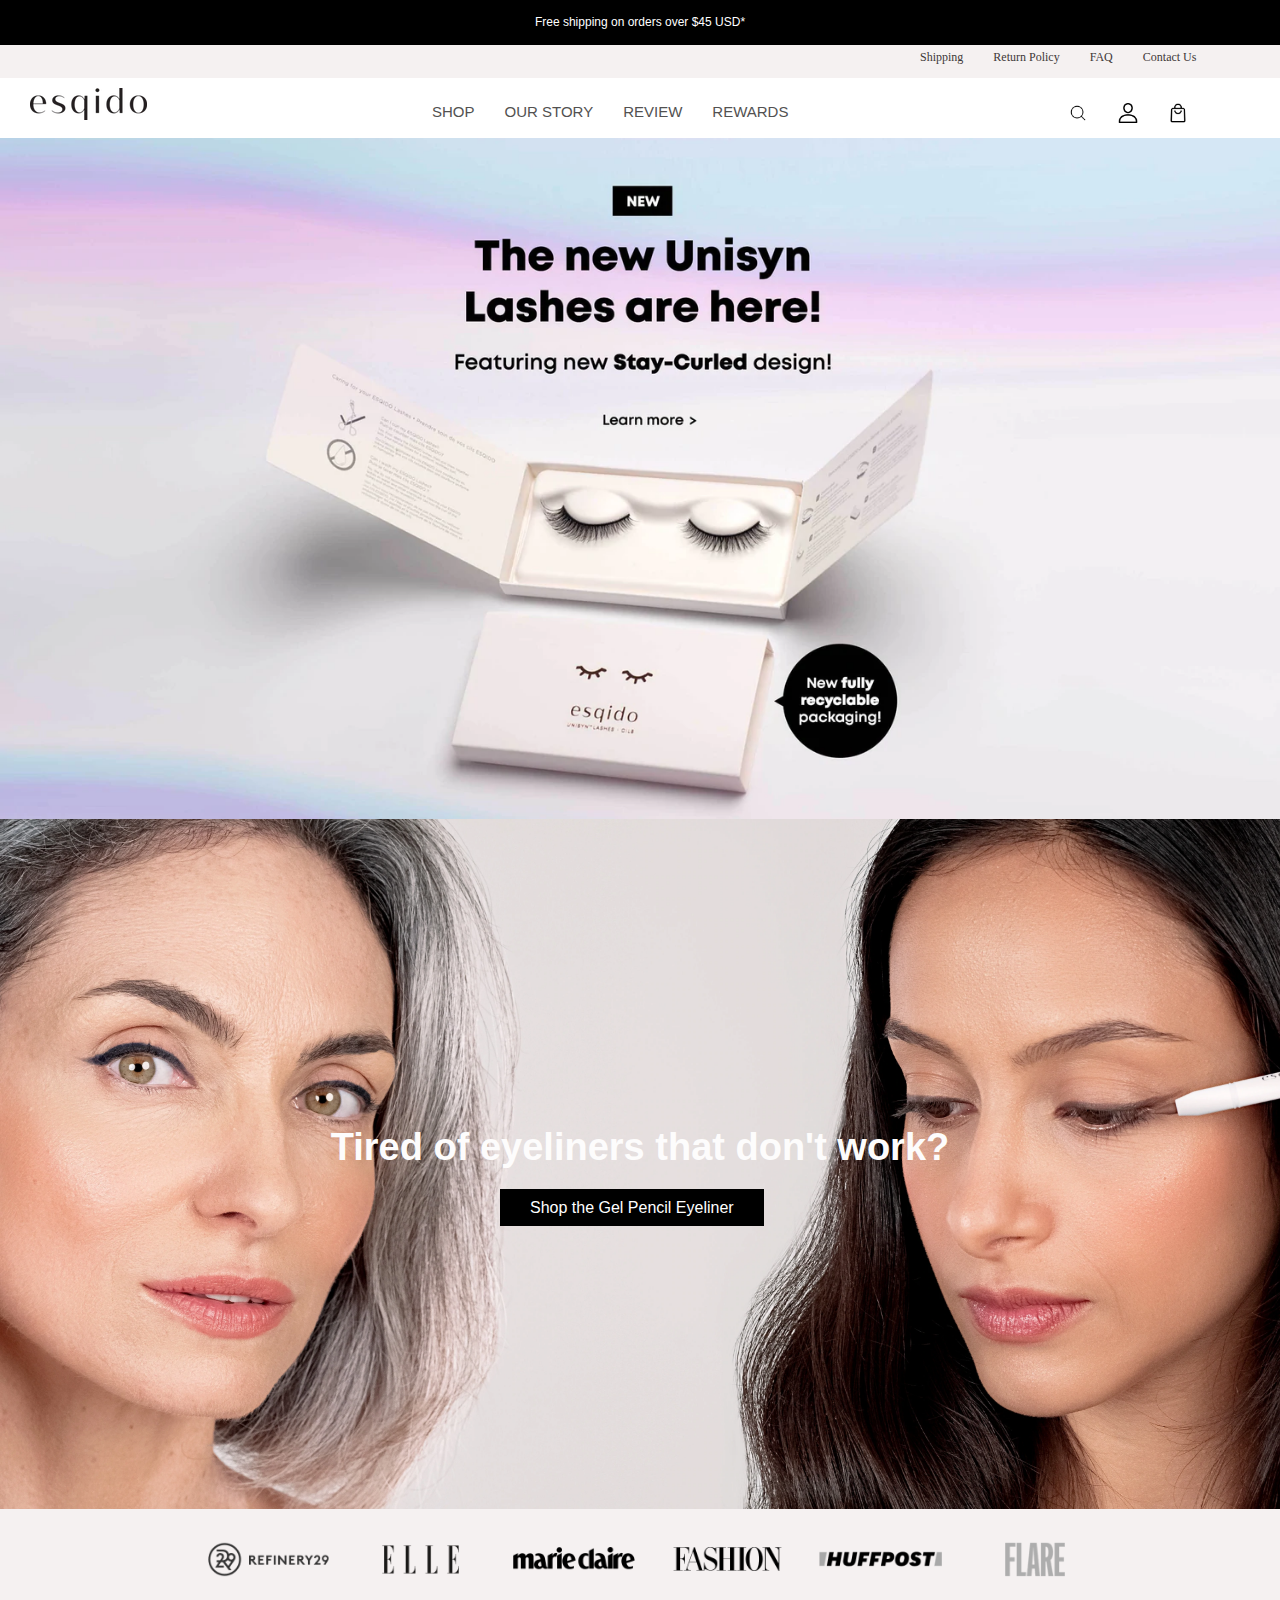
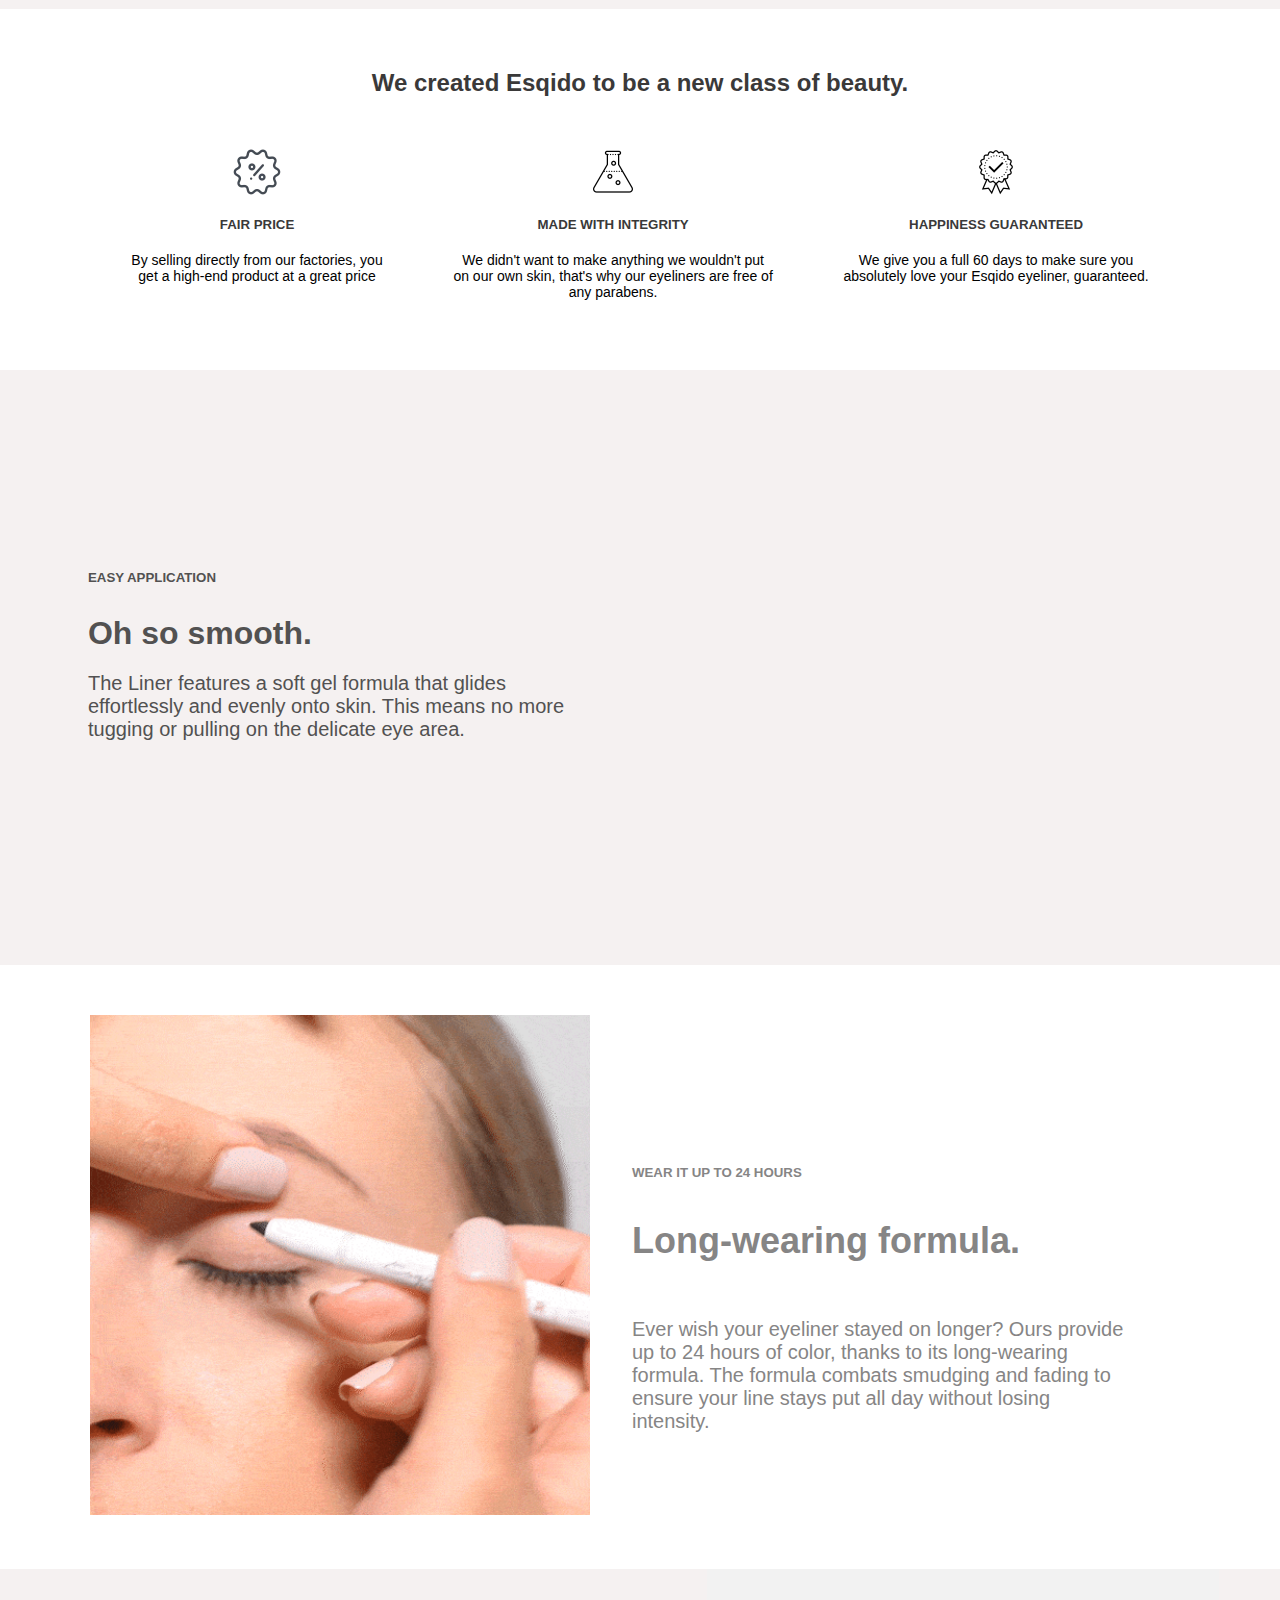
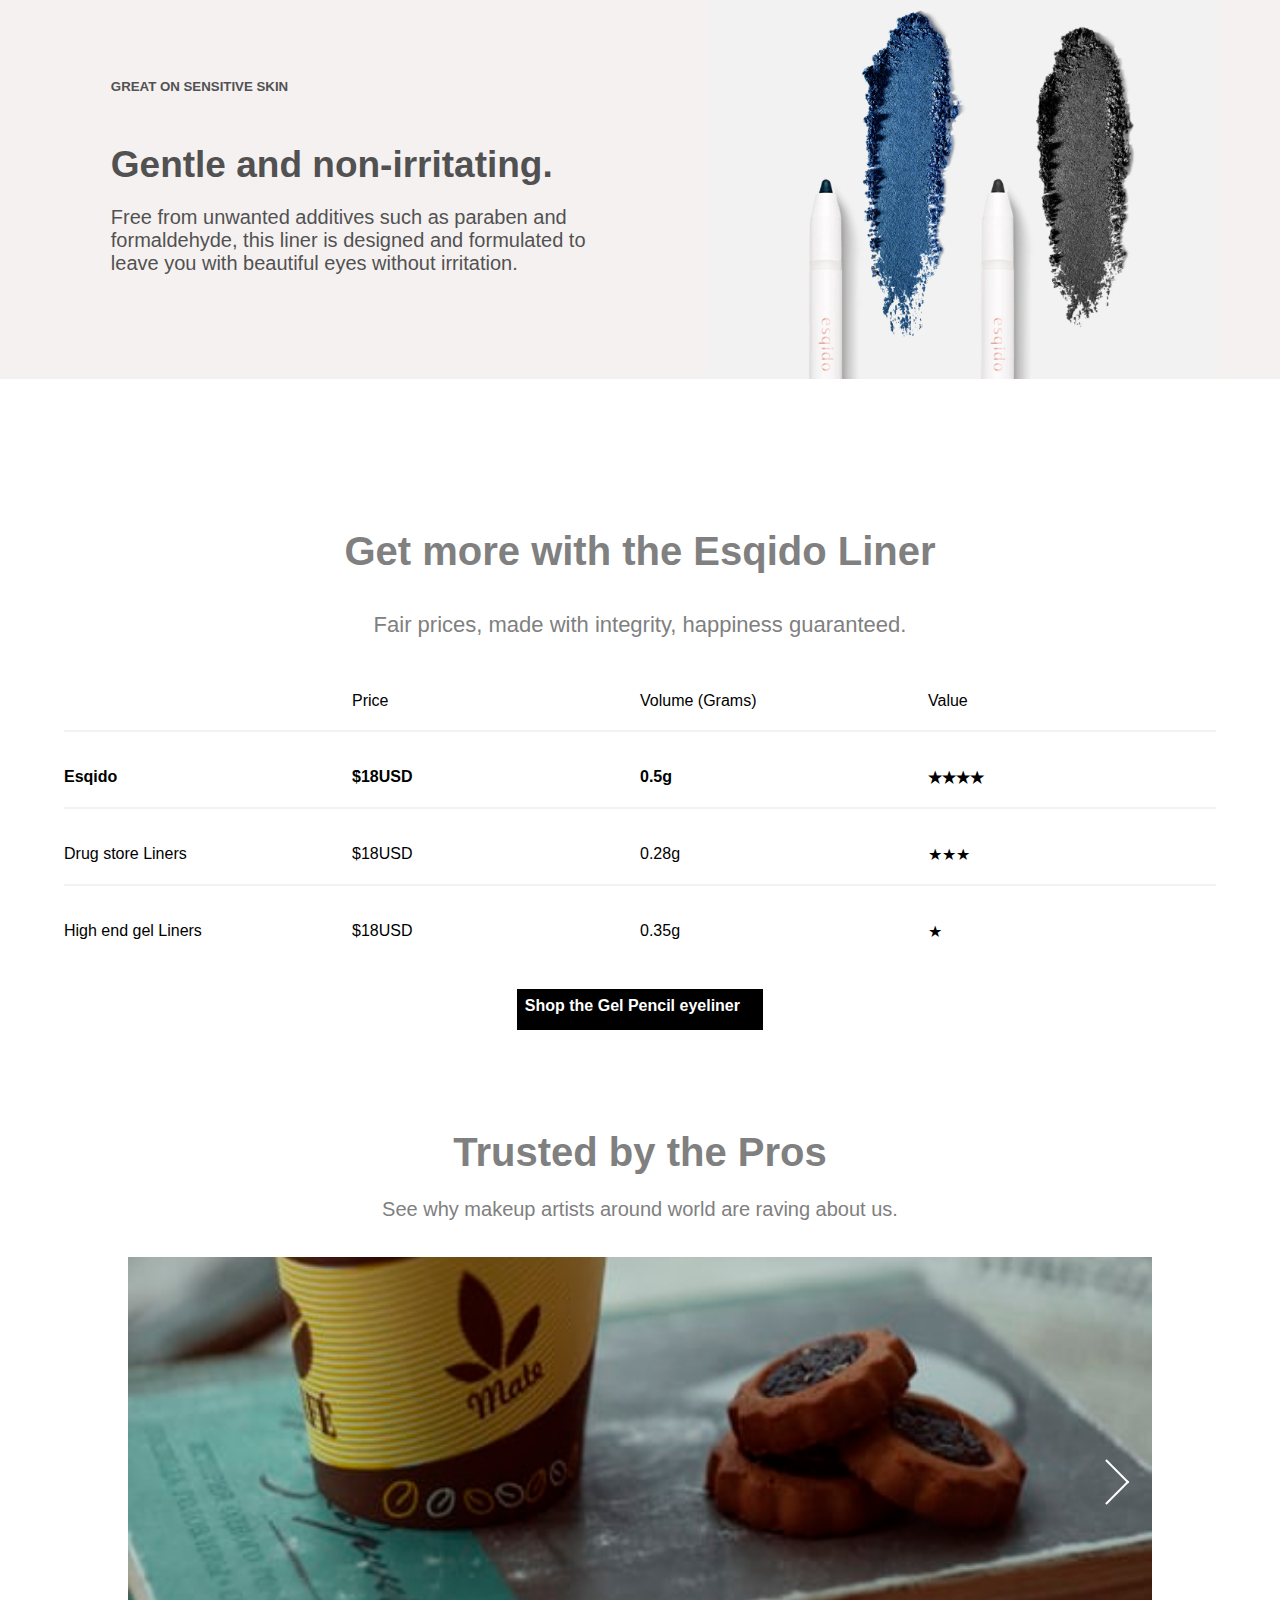
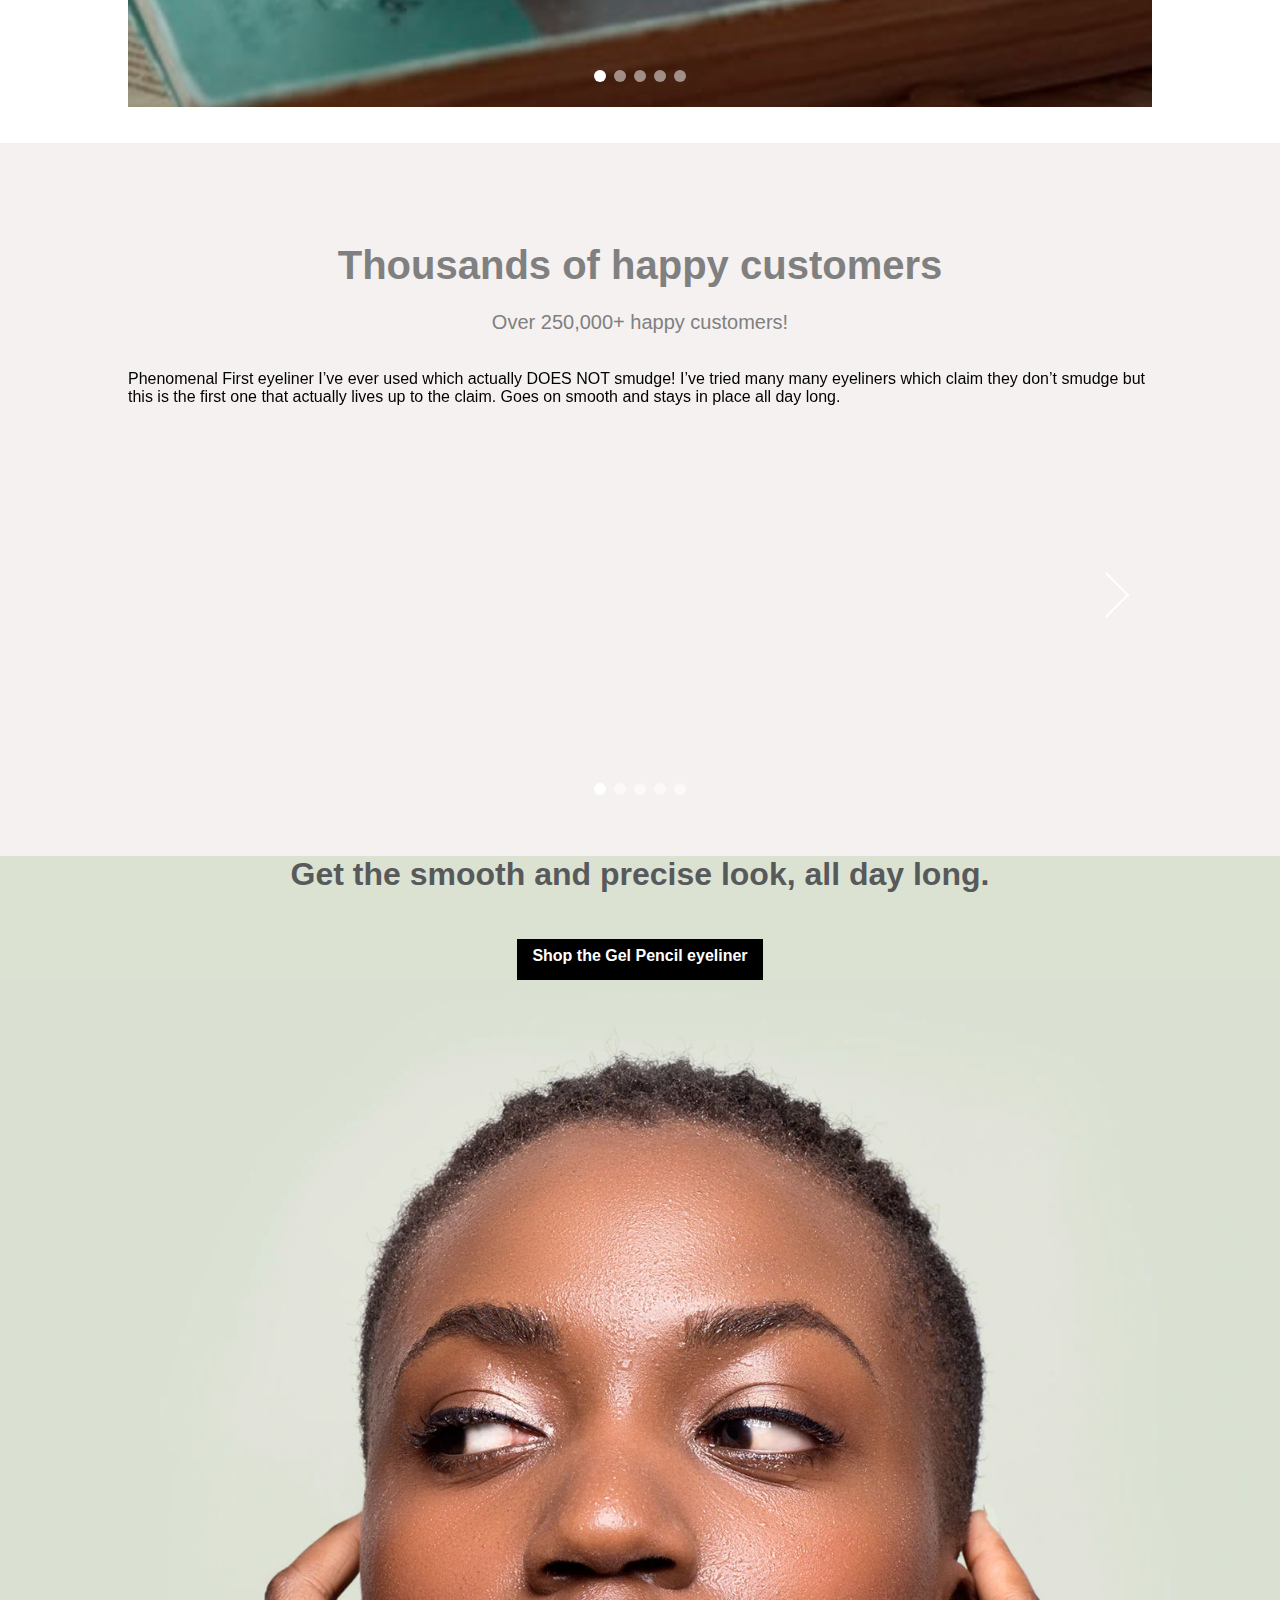
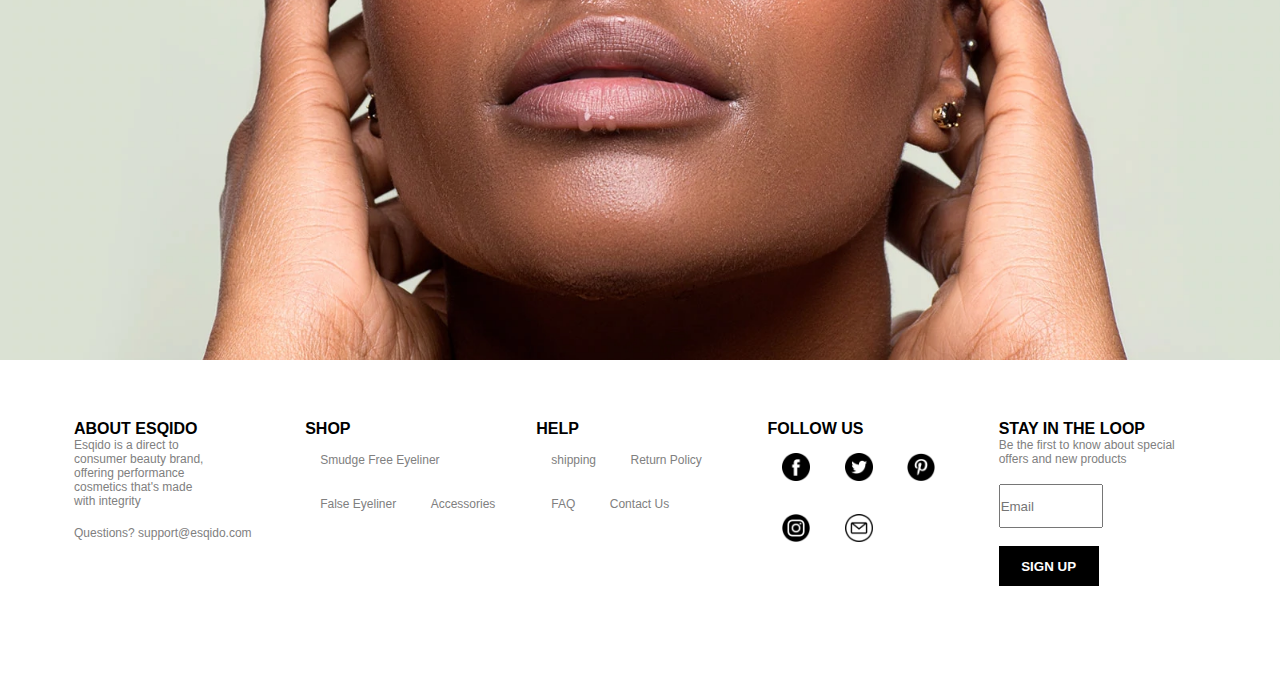
==== index.html @ 33431959 "Just created some file for my project" ====
<!DOCTYPE html>
<html lang="en">
<head>
    <meta charset="UTF-8">
    <meta http-equiv="X-UA-Compatible" content="IE=edge">
    <meta name="viewport" content="width=device-width, initial-scale=1.0">
    <title>Esqido.com</title>
    <link rel="stylesheet" href="css/skippr.css" />
    <link rel="stylesheet" href="css/main.css">
</head>

<body>
    
    <div class="container">
        <div class="header1">
            <h5>Free shipping on orders over $45 USD*</h5>
        </div>
        <div class="header2">
            <div class="sub2">
                <h5>Shipping</h5>
            </div>
            <div class="sub2">
                <h5>Return Policy</h5>
            </div>
            <div class="sub2">
                <h5>FAQ</h5>
            </div>
            <div class="sub2">
                <h5>Contact Us</h5>
            </div>
        </div>
    </div>

    <div class="header">
        <div class="logo">
            <img src="img/esq-logo.webp" alt="">
        </div>
        <div class="links">
            <ul>
                <li>
                    <a href="#">SHOP</a>
                    <ul>
                        <li><a href="#">Smudge</a></li>
                        <li><a href="false.html">False Eyelashes</a></li>
                        <li><a href="#">Accesories</a></li>
                    </ul>
                </li>
            </ul>
            <div class="middle">
                <a href="/pages/OUR-STORY">OUR STORY</a>
            </div>
            <div class="middle">
                <a href="/pages/REVIEW">REVIEW</a>
            </div>
            <div class="middle">
                <a href="/pages/REWARD">REWARDS</a>
            </div>
        </div>

        <div class="icon">
            <div class="">
                <a href="#"><img src="img/search.png" alt=""></a>
            </div>
            <div class="">
                <a href="#"><img src="img/user.png" alt=""></a>
            </div>
            <div class="">
                <a href="#"><img src="img/bag.png" alt=""></a>
            </div>
        </div>
    </div>

    
    <div class="section1"></div>

    <div class="section2">

        <h2>Tired of eyeliners that don't work?</h2>
        <p><span>Shop the Gel Pencil Eyeliner</span></p>

    </div>
    
    <div class="section3">
        <div class="sub-3">
            <div class="sub3-logo">
                <img src="img/refinery.png" alt="">
            </div>
            <div class="sub3-logo">
                <img src="img/ellelogo.png" alt="">
            </div>
            <div class="sub3-logo">
                <img src="img/marieclairelogo.png" alt="">
            </div>
            <div class="sub3-logo">
                <img src="img/fashionmaglogo.png" alt="">
            </div>
            <div class="sub3-logo">
                <img src="img/huffpostlogo.png" alt="">
            </div>
            <div class="sub3-logo">
                <img src="img/flarelogo.png" alt="">
            </div>
        </div>
    </div>


    <div class="section4">
        <h2>We created Esqido to be a new class of beauty.</h2>
    </div>

    <div class="section5">
        <div class="sub-5">
            <img src="img/fairprices.webp" alt="">
            <h5>FAIR PRICE</h5>
            <p>By selling directly from our factories, you <br>get a high-end product at a great price</p>
        </div>
        <div class="sub-5">
            <img src="img/madewithintegrity.webp" alt="">
            <h5>MADE WITH INTEGRITY</h5>
            <p>We didn't want to make anything we wouldn't put <br> on our own skin, that's why our eyeliners are free
                of <br> any parabens.</p>
        </div>
        <div class="sub-5">
            <img src="img/happinessguarantee.webp" alt="">
            <h5>HAPPINESS GUARANTEED</h5>
            <p>We give you a full 60 days to make sure you <br> absolutely love your Esqido eyeliner, guaranteed.</p>
        </div>
    </div>

    <div class="section6">
        <div class="cr1">
            <div class="sub-6">
                <h5>EASY APPLICATION</h5>
            </div>
            <div class="sub-6">
                <h2>Oh so smooth.</h2>
            </div>
            <div class="sub-6">
                <p>The Liner features a soft gel formula that glides <br> effortlessly and evenly onto skin. This means
                    no more <br> tugging or pulling on the delicate eye area.</p>
            </div>
        </div>

        <div class="sub-6-1">
            <div class="cr2">

            </div>
        </div>
    </div>
    
    <div class="section7">
        <div class="sub-7"></div>
        
        <div class="sub7-1">
            <div class="">
                <h5>WEAR IT UP TO 24 HOURS</h5>
            </div>
            <div class="">
                <h3>Long-wearing formula.</h3>
            </div><br><br>
            <div class="">
                <p>Ever wish your eyeliner stayed on longer? Ours provide <br> up to 24 hours of color, thanks to its
                    long-wearing <br> formula. The formula combats smudging and fading to <br> ensure your line stays
                    put all day without losing <br> intensity.</p>
            </div>
        </div>

    </div><br><br><br>


    <div class="section88">
        <div class="sub88">
            <div class="sub88-1">
                <h5>GREAT ON SENSITIVE SKIN</h5>
            </div>
            <div class="">
                <h3>Gentle and non-irritating.</h3>
            </div>
            <div class="">
                <p>Free from unwanted additives such as paraben and <br> formaldehyde, this liner is designed and
                    formulated to <br> leave you with beautiful eyes without irritation.</p>
            </div>
        </div>
        <div class="sub88-2"></div>
    </div>
   
    <div class="section8">
        <div class="sub1">
            <h1>Get more with the Esqido Liner</h1>  
        </div>
        <div class="sub2">
            <p>Fair prices, made with integrity, happiness guaranteed.</p>
        </div><br><br><br>

        <div class="sub3">
            <p></p>
            <p>Price</p>
            <p>Volume (Grams)</p>
            <p>Value</p>
        </div><br><br>

        <div class="sub4">
            <b><p>Esqido</p></b>
            <b><p>$18USD</p></b>
            <b><p>0.5g</p></b>
            <b><p>&#9733;&#9733;&#9733;&#9733;</p></b>
        </div><br><br>

        <div class="sub5">
            <p>Drug store Liners</p>
            <p>$18USD</p>
            <p>0.28g</p>
            <p>&#9733;&#9733;&#9733;</p>
        </div><br><br>

        <div class="sub6">
            <p>High end gel Liners</p>
            <p>$18USD</p>
            <p>0.35g</p>
            <p>&#9733;</p>
        </div><br><br>
        
    </div>

    <div class="section9">
        <p><b>Shop the Gel Pencil eyeliner</b></p>
    </div>

    <div class="section10">
        <h1>Trusted by the Pros</h1><br>
        <p>See why makeup artists around world are raving about us.</p>
    </div><br><br>

    <div class="sliderContainer">
      <div id="theTarget">
        <div style="background-image: url(img/img1.jpg);"></div>
        <div style="background-image: url(img/img2.jpg);"></div>
        <div style="background-image: url(img/img3.jpg);"></div>
        <div style="background-image: url(img/img4.jpg);"></div>
        <div style="background-image: url(img/img5.jpg);"></div>
      </div>
    </div><br><br>

    <div class="section11">
        <div class="text">
            <h1>Thousands of happy customers</h1><br>
            <p>Over 250,000+ happy customers!</p>
        </div><br><br>

        <div class="sliderContainer2">
            <div id="theTarget2">
              <div style= <p>Phenomenal
                First eyeliner I’ve ever used which actually DOES NOT smudge!
                 I’ve tried many many eyeliners which claim they don’t smudge 
                 but this is the first one that actually lives up to the claim. 
                 Goes on smooth and stays in place all day long.</p></div>
              
              <div style="background-image: url(img/img2.jpg);"></div>
              <div style="background-image: url(img/img3.jpg);"></div>
              <div style="background-image: url(img/img4.jpg);"></div>
              <div style="background-image: url(img/img5.jpg);"></div>
            </div>
          </div><br><br>

    </div>

    <div class="section12">
        <div class="text">
            <h1>Get the smooth and precise look, all day long.</h1><br><br>
            <p><b>Shop the Gel Pencil eyeliner</b></p>
        </div>

        <div class="img"></div>
    </div><br><br><br>


    <div class="footer-section">
       
        <div class="col1">
            <h4>ABOUT ESQIDO</h4>
            <p>Esqido is a direct to <br> consumer beauty brand,<br> 
            offering performance <br> cosmetics that's made <br> with integrity <br></p><br>
            <p>Questions? support@esqido.com</p>
        </div>
        
        <div class="col1">
            <h4>SHOP</h4>
            <a href="#"><p>Smudge Free Eyeliner</p></a>
            <a href="#"><p>False Eyeliner</p></a>
            <a href="#"><p>Accessories</p></a>  
        </div>

        <div class="col1">
            <h4>HELP</h4>
            <a href="#"><p>shipping</p></a>
            <a href="#"><p>Return Policy</p></a>
            <a href="#"><p>FAQ</p></a>   
            <a href="#"><p>Contact Us</p></a>  
        </div>

        <div class="col1">
            <h4>FOLLOW US</h4>
            <a href="#"><img src="img/facebook (1).png" alt=""></a>
            <a href="#"><img src="img/twitter (1).png" alt=""></a>
            <a href="#"><img src="img/pinterest.png" alt=""></a>
            <a href="#"><img src="img/instagram (1).png" alt=""></a>
            <a href="#"><img src="img/email.png" alt=""></a>
        </div>

        <div class="col1">
            <h4>STAY IN THE LOOP</h4>
            <p>Be the first to know about special <br> offers and new products</p><br>
            <input type="text" placeholder="Email"><br><br>
            <button><h4>SIGN UP</h4></button>  
        </div>  
    </div>


 
    <script src="js/jquery.min.js"></script>
    <script src="js/skippr.min.js"></script>
    <script src="js/main.js"></script>
</body>
</html>
---- css/skippr.css ----
.skippr{width:100%;height:100%;position:relative;overflow:hidden}.skippr>div{position:absolute;width:100%;height:100%;background-size:cover;background-position:50% 62.5%}.skippr>img{position:absolute;top:50%;left:50%;-webkit-transform:translate(-50%, -50%);-moz-transform:translate(-50%, -50%);-ms-transform:translate(-50%, -50%);transform:translate(-50%, -50%);width:100%;min-height:100%}.skippr-nav-container{position:absolute;left:50%;-webkit-transform:translate(-50%, 0);transform:translate(-50%, 0);-moz-transform:translate(-50%, 0);-ms-transform:translate(-50%, 0);bottom:25px;overflow:auto;z-index:999}.skippr-nav-element{cursor:pointer;float:left;background-color:rgba(255,255,255,0.5);-webkit-transition:all .25s linear;transition:all .25s linear}.skippr-nav-element-bubble{width:12px;height:12px;border-radius:50%;margin:0 4px}.skippr-nav-element-block{width:60px;height:10px}.skippr-nav-element:hover,.skippr-nav-element-active{background-color:#fff}.skippr-arrow{position:absolute;z-index:999;top:50%;-webkit-transform:translate(0%, -50%);-moz-transform:translate(0%, -50%);-ms-transform:translate(0%, -50%);transform:translate(0%, -50%);width:30px;height:30px;transform-origin:center center;-webkit-transform-origin:top left;cursor:pointer}.skippr-previous{left:2.5%;-webkit-transform:rotate(-45deg);transform:rotate(-45deg);border-top:2px solid white;border-left:2px solid white}.skippr-next{right:3.5%;-webkit-transform:rotate(-45deg);transform:rotate(-45deg);border-bottom:2px solid white;border-right:2px solid white}
/*# sourceMappingURL=skippr.css.map */
---- css/main.css ----
*{padding: 0; margin: 0; font-family: sans-serif;}

/* Header section start  */

.container {
    width: 100%;
    display: block;
}

.header1 {
    background-color: black;
    height: 45px;
    margin: auto;
    color: #3e3837;
}

.header1 h5 {
    color: white;
    text-align: center;
    padding-top: 15px;
    font-weight: lighter;
    font-size: 12px;
}

.header2 {
    margin: auto;
    background-color: #f5f1f1;
    height: 33px;
    display: flex;
    gap: 30px;
    padding-left: 920px;
    box-sizing: inherit;
    letter-spacing: 0em;
}

.header2 .sub2 h5:hover {
    color: rgb(182, 150, 150);
}

.header2 .sub2 h5 {
    font-size: 12px;
    font-weight: 400;
    font-family: type_body_custom;
    font-style: normal;
    text-decoration: none;
    color: #3e3837;
    padding-top: 5px;
}

.header {
    width: 100%;
    display: flex;
    height: 60px;
    background-color: #fff;
    transform: none;
    position: sticky;
    top: 0px;
   

}
.header .line2 {
    display: flex;
    margin-left: 295px;
    gap: 37px;
    padding-top: 20px;   
}
.header .logo {
    margin-top: 10px;
    margin-left: 30px;
}
.header .links{
    display: flex;
    padding-left: 270px;
    padding-top: 10px;
}
.header .icon{
    display: flex;
    width: 30%;
    padding-left: 250px;
    padding-top: 10px;
    box-sizing: border-box;  
}
.header .icon img{
    width: 20px;
   
    
}
.header .icon img:hover{
    color: rgb(255, 194, 194);
}
.header{background-color: white;}
a {
  text-decoration: none;
  color: rgb(82, 81, 81);
  font-size: 15px;
  padding: 15px;
  display:inline-block;
}
ul {
  display: inline;
  margin: 0;
  padding: 0;
}
ul li {display: inline-block;}
ul li:hover ul {display: block;}
ul li ul {
  position: absolute;
  width: 20%;
  display: none;
}
ul li ul li { 
  background: white; 
  display: block; 
}
ul li ul li a {display:block !important;} 
ul li ul li:hover {background: white;}

.section1 {
    width: 100%;
    height: 681px;
    background-image: url("/img/banner.jpg");
    background-repeat: no-repeat;
    background-size: cover;
    background-position: center center;
}
.section2 {
    width: 100%;
    background-image: url("/img/banner\ 2.webp");
    height: 690px;
    background-repeat: no-repeat;
    background-size: cover;
    background-position: center center;

}
.section2 h2 {
    font-size: 38px;
    padding-top: 24%;
    margin-bottom: 30px;
    text-align: center;
    color: #fdfcfc;

}
.section2 p span {
    background-color: black;
    padding: 10px;
    padding-left: 30px;
    padding-right: 30px;
    margin-left: 500px;
    color: white;
    margin-top: 50px;
}
.liner p span {
    background-color: black;
    color: white;
    padding: 10px;
    margin-left: 500px;
    padding-left: 30px;
    padding-right: 30px;

}
.section3 {
    width: 100%;
    height: 100px;
    background-color: #f5f1f1;
    margin-bottom: 60px;
}
.sub-3 {
    display: flex;
}
.section3 .sub-3 .sub3-logo img {
    width: 100%;
    margin-left: 190px;
}
.section3 .sub-3 .sub3-logo {
    width: 12%;
    margin-top: 20px;
}

.section4 {
    text-align: center;
    color: #3a3939;
}

.section5 {
    width: 85%;
    display: flex;
    margin: auto;
    justify-content: space-around;
    margin-top: 50px;
    margin-bottom: 70px;
}

.section5 .sub-5 img {
    display: block;
    width: 50px;
    margin-left: auto;
    margin-right: auto;
}

.section5 .sub-5 h5 {
    text-align: center;
    color: #3a3939;
    margin-top: 20px;
}

.section5 .sub-5 p {
    text-align: center;
    font-size: 14px;
    margin-top: 20px;
}

.section6 {
    width: 100%;
    height: 595px;
    background-color: #f5f1f1;
    margin-bottom: 50px;
    display: flex;
    justify-content: space-around;
}

.section6 .sub-6 h5 {
    padding-left: 20px;
    padding-top: 200px;
    color: rgb(82, 81, 81);

}

.section6 .sub-6 h2 {
    padding-top: 30px;
    padding-left: 20px;
    font-size: 32px;
    font-weight: 900;
    color: rgb(82, 81, 81);
}

.section6 .sub-6 p {
    padding-left: 20px;
    padding-top: 20px;
    font-size: 20px;
    color: rgb(82, 81, 81);
}

.sub-6-1 {
    width: 40%;
    height: 550px;
    background-image: url("/img/home\ liner.gif");
    background-repeat: no-repeat;
    background-size: cover;
    margin-top: 30px;
}

.sec h2 {
    color: white;
    text-align: center;
    font-size: 36px;
    padding-top: 300px;
}

.sub-7 {
    width: 40%;
    height: 500px;
    background-image: url("/img/home\ liner2.gif");
    background-repeat: no-repeat;
    background-size: contain;
    margin-bottom: 50px;
    margin-left: 90px;
}

.section7 {
    width: 100%;
    height: 400px;
    display: flex;
    gap: 30px;
    margin-bottom: 100px;

}

.section7 .sub7-1 {
    margin-top: 150px;
}

.sub7-1 p {
    margin-top: 20px;
    font-size: 20px;
    color: #868585;
}

.section7 .sub7-1 h3 {
    margin-top: 40px;
    font-size: 36px;
    font-weight: bolder;
    color: #868585;
}

.section7 .sub7-1  h5 {
    color: #868585;
}

.section88 {
    width: 100%;
    height: 410px;
    background-color: #f5f1f1;
    margin-bottom: 100px;
    display: flex;
    justify-content: space-around;
}

.sub88-2 {
    width: 40%;
    height: 500px;
    background-image: url("/img/formula3.webp");
    background-size: contain;
    background-repeat: no-repeat;
}

.section88 .sub88 {
    padding-top: 100px;
    padding-left: 50px;
}

.section88 p {
    padding-top: 20px;
    font-size: 20px;
    color: rgb(82, 81, 81);
}

.section88 h3 {
    padding-top: 50px;
    color: rgb(82, 81, 81);
    font-size: 37px;
}

.section88 .sub88-1 h5 {
    color: rgb(82, 81, 81);
    padding-top: 10px;
}


.section8{ width: 100%; height: 500px;}
.section8 .sub1{text-align: center; font-size: 20px; color: gray; padding-top: 50px;}
.section8  .sub2{padding-top: 38px; font-size: 22px; text-align: center; color: gray;}
/* .section8 .sub3{display: flex; margin-left: 40%; justify-content: space-evenly; padding-top: 40px; color: gray;} */
.section8 .sub3{display: grid; grid-template-columns: repeat(4, 1fr); width: 90%; margin:auto; padding-bottom: 20px; border-bottom: 2px solid #f5f1f1;}
.section8 .sub4, .sub5{display: grid; grid-template-columns: repeat(4, 1fr); width: 90%; margin: auto; padding-bottom: 20px; border-bottom: 2px solid #f5f1f1;}

.section8 .sub6{display: grid; grid-template-columns: repeat(4, 1fr); width: 90%; margin: auto}

.section9, .section12 p {width: 18%; margin: auto; margin-top: 10px; color: white; background-color: black; height: 25px; padding: 8px;}

.section10, .section11 .text{text-align: center; font-size: 20px; color: gray; padding-top: 100px;}

.section11{background-color: #f5f1f1;}
.sliderContainer {width: 80%; margin: auto;height: 450px;}
.sliderContainer2 {width: 80%; margin: auto;height: 450px;}

.section12{ width: 100%; height: 1000px; background-color: #dbe2d2;}

.section12 .text{text-align: center; color: #58595b;}
.section12 .img{background-image: url("/img/black.webp"); height: 980px; background-size:cover}


.section13{display: flex; align-items: center; margin-left: 20px; height: 60px; padding-top: 30px;}
.section13 a{color: rgb(133, 40, 40);}
.section13 p{margin-left: 10px; color: gray}


.section14 img{ width: 93%; margin-left: 4%;}

.section15{width: 93%; margin-left: 4%;}
.section15 p{color: grey;}
.section15 h1{font-size: 2.1515625rem;}



.section16{ position: relative; display: grid;
    grid-template-columns: repeat(4, 1fr) auto;
    width: 93%; margin-left: 4%;
}

.section16 img{width: 280px; height: 280px; gap: 10px;}


.overlay {
    position: absolute;
    top: 0;
    bottom: 0;
    left: 0;
    right: 0;
    opacity: 0;
    transition: .5s ease;}

.section16:hover .overlay { opacity: 1;}

.section16 p{padding-top: 18px; color: gray;}
.section16 a{text-decoration: none; color: grey;}

/* .section16 button{position: relative;top: 90%; background-color: rgb(200, 103, 103); color: white; border: none; font-size: 15px; padding: 5px;} */

.section17{ background-color:#f2f2f2; height: 1000px;}
.section17 .lala{width: 25px; height: 20px;}
.section17 h1 { position: absolute; top: 30%; left: 60%;}
.section17 .sub17 {display: flex; position: absolute; top: 53%; left: 60%; align-items: center;}
.section17 a{color: brown; margin-left: 10px;}
.section17 .sub17-1{display: flex; align-items: center;}
.section17 p{margin-left: 25px; color: black;}
.section17 s{margin-left: 10px; color: #ae867a;}
.section17 button{width: 80px; height: 25px; background-color: #ae867a; border: none; color: white;}

.section17 .start17{margin-top: 9%; margin-left: 58%; font-size: 20px;}
.section17 .sub17-2{width: 36%; margin-left: 60%; margin-top: 7%; color: #58595f;}
.section17 .sub17-3 img{align-items: center; width: 80px; height: 60px;}
.section17 .sub17-3, .sub{display: flex; margin-left: 40%; padding-top: 20px; color: #58595f;;}

.section17 h4 {margin-left: 23px;}

.section17 .sub17-4 button{ width: 250px; height: 40px; background-color: #39b54a;}
.section17 .sub17-4 button :hover{ width: 250px; height: 40px; background-color: brown;}
.section17 .sub17-4 input{width: 100px; height: 36px;}
.section17 .sub17-4 {margin-left: 65%; padding-top: 30px;}


/* footer-section start */
.footer-section{width: 90%; margin: auto; display: flex; justify-content: space-between;
    margin-top: 100px; margin-bottom: 100px;}

.footer-section .col1{width: 18%; margin: 10px;}
.footer-section .col1 p { font-size: 12px; color: gray;}
/* .footer-section .col1 a{text-decoration: none;} */

.footer-section .col1 img{ width: 28px; height: 28px;}
.footer-section .col1 input{width: 100px; height: 40px;}
.footer-section .col1 button{width: 100px; height: 40px; background-color: black; color: white; border: none;}
.footer-section .col1 button :hover{width: 100px; height: 40px; background-color:rgb(211, 142, 153); color: white; border: none;}

/* footer-section end */

  .section18 { margin-left: 38%;}
  .section18 p{margin-left: 10px;}
  .section18 h3{margin-left: 11%; font-weight: 100; font-size: 30px;}
  .section18 .sub18{display: flex;}
  .section18 input{height: 40px;width: 350px;}
  .section18 button{width: 10%; height: 40px; background-color: black; color: white; border: none;}
  .section18 button :hover{width: 10%; height: 40px; background-color: brown; color: white; border: none;}


.section19 {margin-left: 22%;}
.section19 .sub19{display: flex;}
.section19 p{margin-left: 10px;}
.section19 h3{margin-left: 25%; font-weight: 100; font-size: 30px;}
.section19 input{height: 40px;width: 300px; margin-left: 25px;}
.section19 button{margin-left: 25px; width: 10%; height: 40px; background-color: black; color: white; border: none;}

.section19 button :hover{width: 10%; height: 40px; background-color: brown; color: white; border: none;}
.section19  .ola{color: rgb(137, 33, 33);}
.section19  .ola :hover{color: rgb(240, 231, 231);}

.section20 {width: 60%; margin: auto; display: flex; justify-content: space-between; padding-top: 10%;}
.section20 .sub20text{display: flex;}
.section20 button{width: 150px; margin-left: 20px; background-color: black; color: white; border: none;}

.section22{width: 60%;margin: auto; padding-top: 5%;}
.section22 input{ width: 100%; height: 60px;}

.sec23{width: 60%; margin: auto; padding-top: 5%;}
.sec23 button{width: 100%; height: 45px; background: rgb(73, 71, 71); border: none; color: white;}

.sec23 button :hover{width: 100%; height: 45px; background-color: rgb(84, 29, 29); border: none; color: white;}
.sec23 a{color: brown; margin-left: 40%;}
.sec23 img{margin-left: 42%;}

.mycart{ width: 60%; margin: auto; display: flex; justify-content:space-between; padding-top: 20px; align-items: center; margin-bottom: 30px; }
.mycart img{width: 150px; height: 150px;}
.mycart .sub-mycart {display: flex; align-items: center;}
.mycart input{height: 40px; }
.subtotal {width: 60%; margin: auto; padding-top: 30px; font-size: 25px; border-top: 1px solid #eaeaea; display: flex; justify-content: space-between;}

.pass{width: 40%; margin: auto;}
.pass h3{margin-left: 20%;}
.pass input{width: 70%; height: 40px; margin-bottom: 20px;}
.pass button{width: 20%; height: 35px;}
.pass .btn1{background-color: #1b2120; color: white;  border: none;}
.pass .btn2{background-color: white; color: black;}
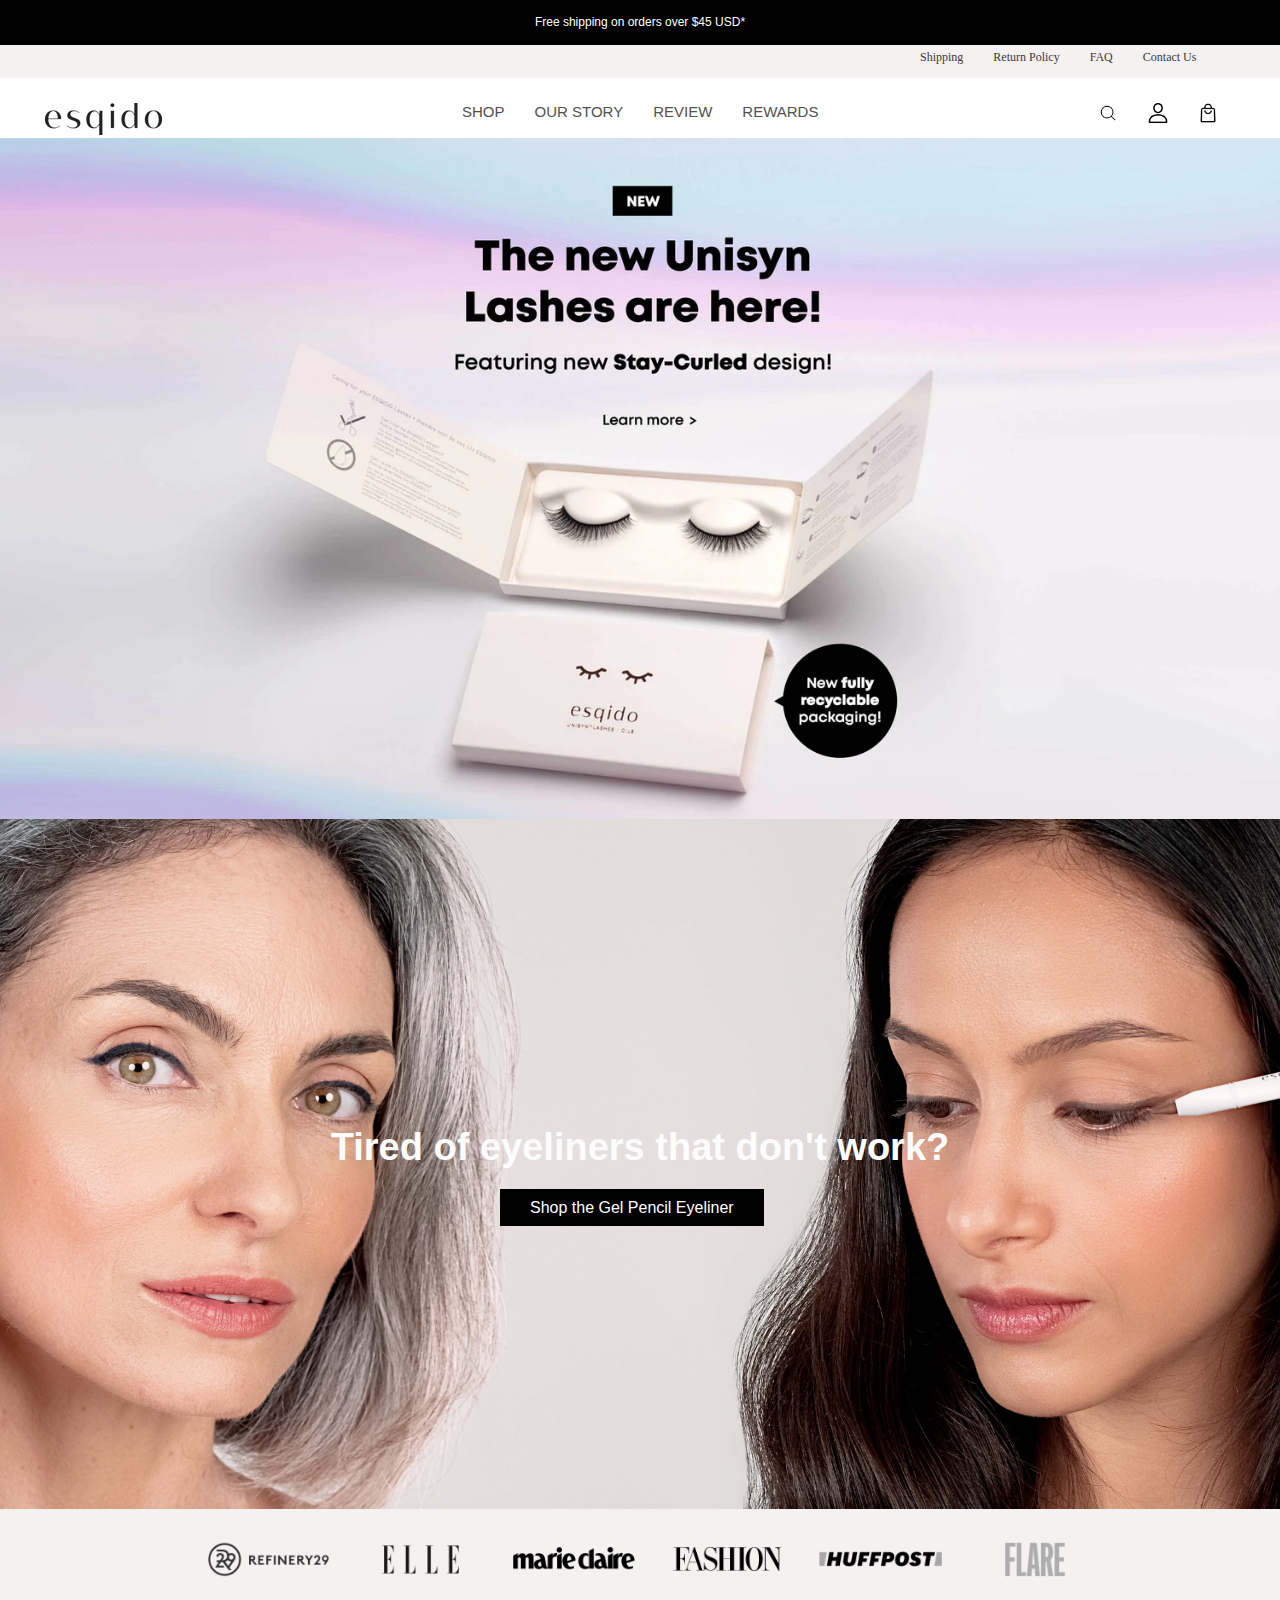
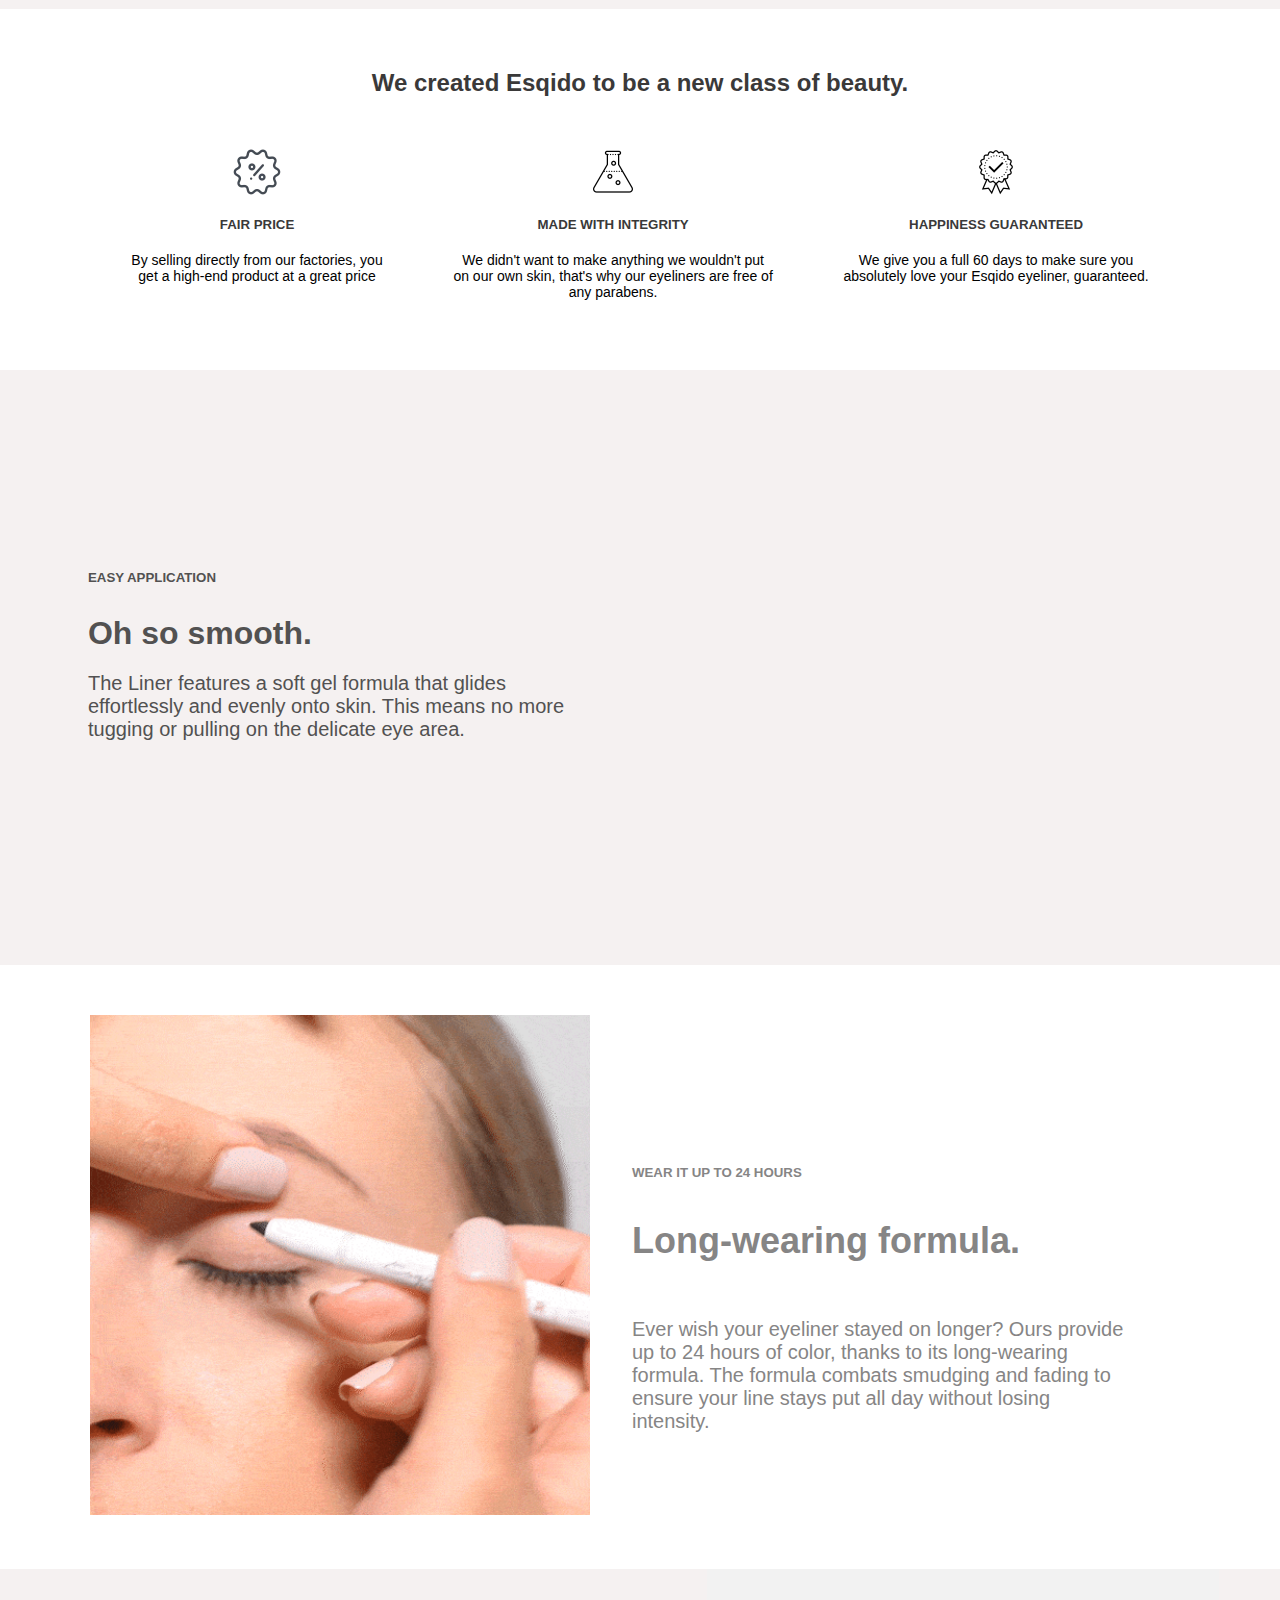
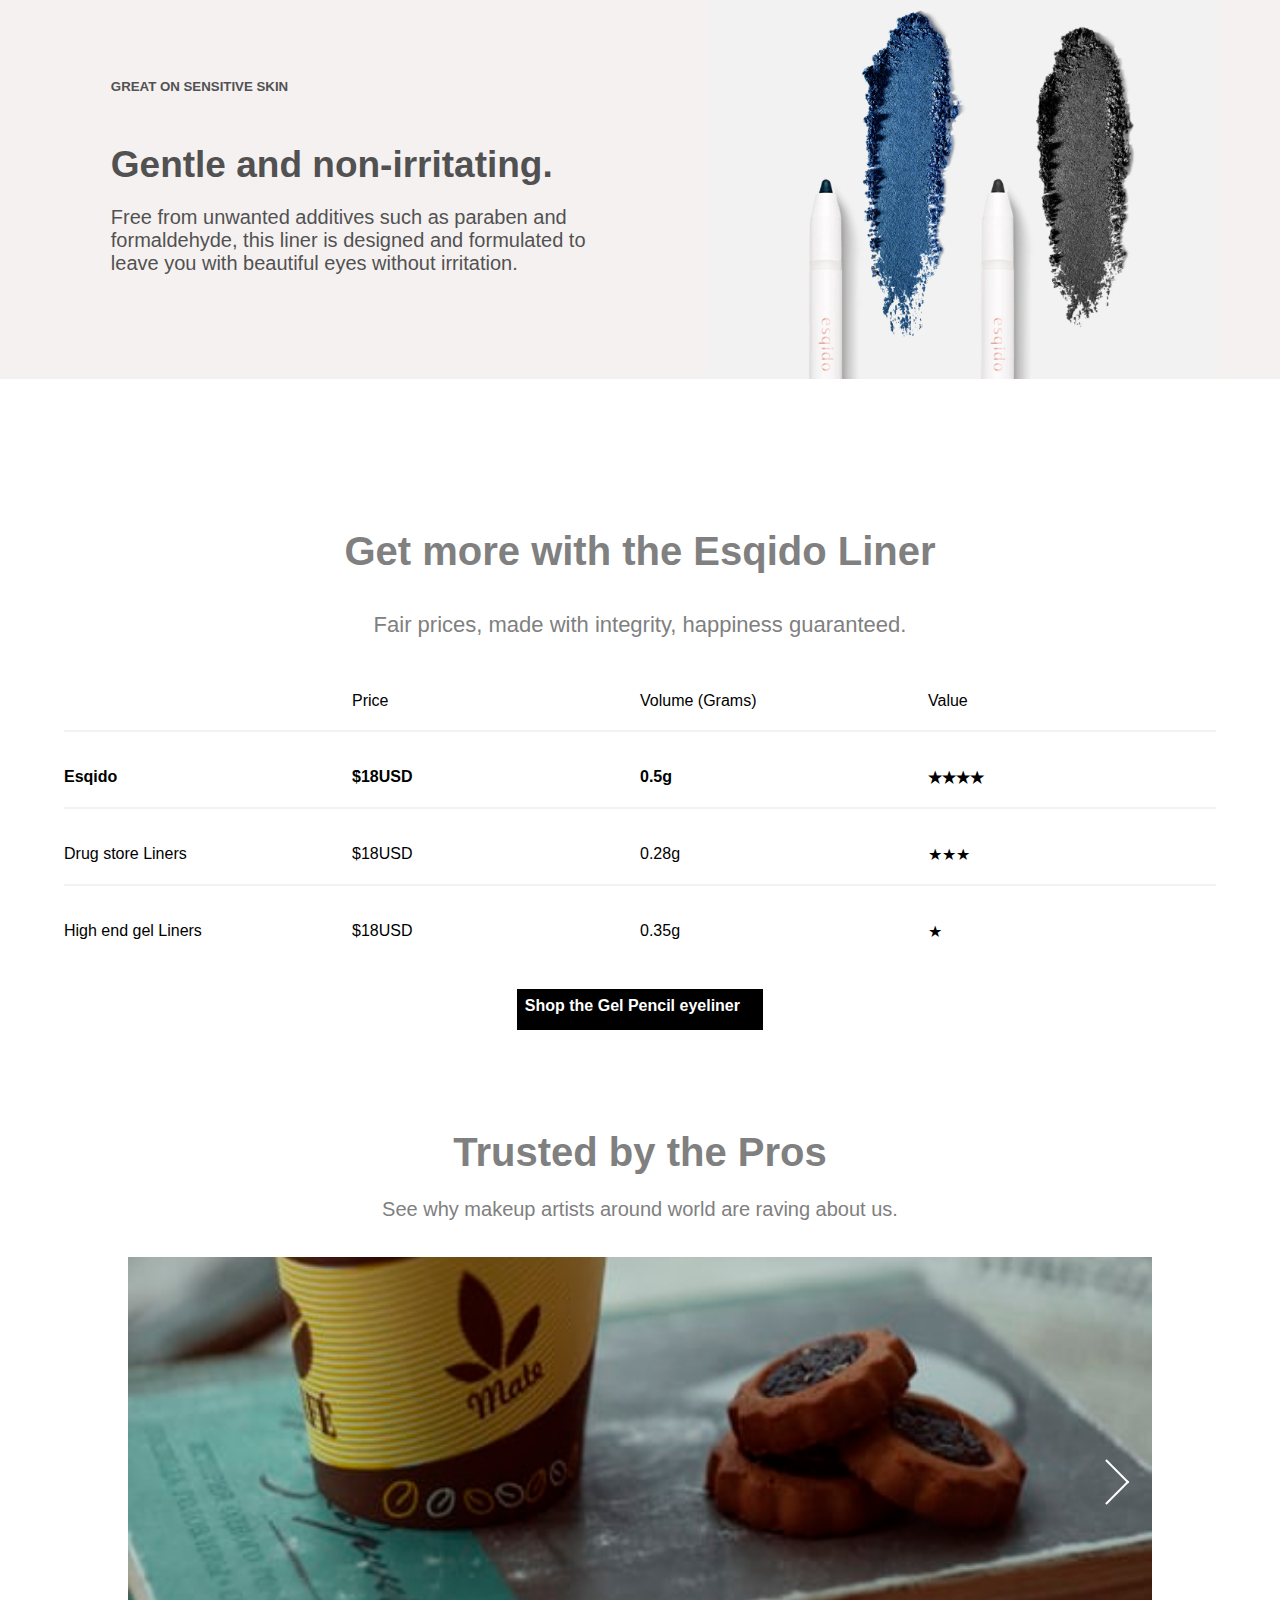
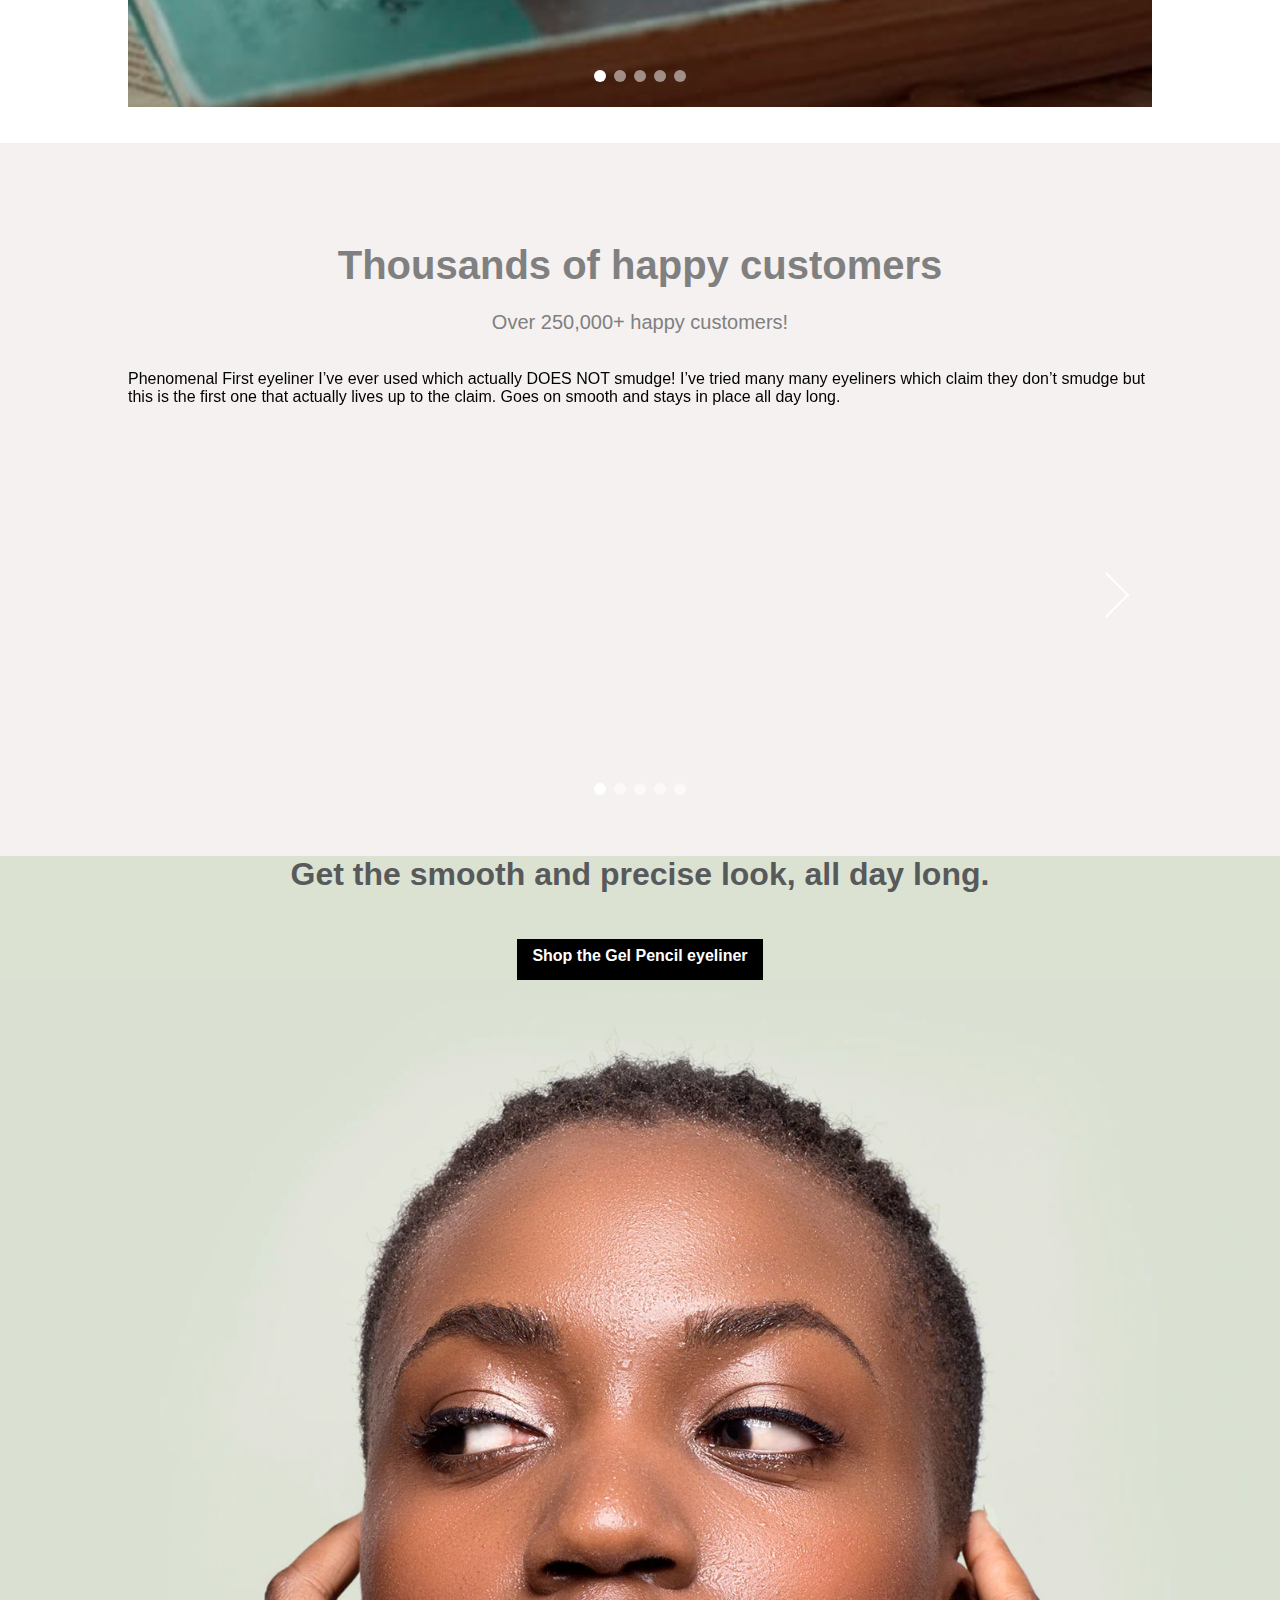
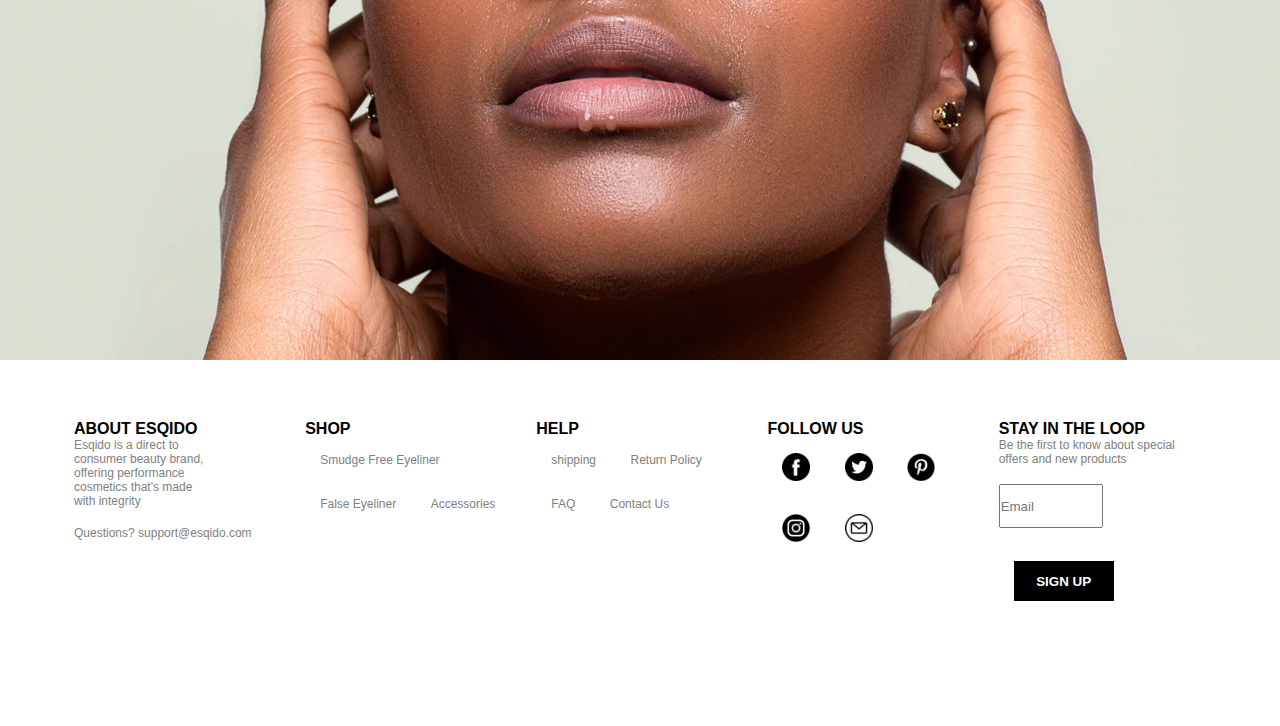
==== commit 22d1b3cf: "some changing just made on some file" ====
--- a/index.html
+++ b/index.html
@@ -33,12 +33,12 @@
 
     <div class="header">
         <div class="logo">
-            <img src="img/esq-logo.webp" alt="">
+            <a href="index.html"><img src="img/esq-logo.webp" alt=""></a>
         </div>
         <div class="links">
             <ul>
                 <li>
-                    <a href="#">SHOP</a>
+                    <a href="index.html">SHOP</a>
                     <ul>
                         <li><a href="#">Smudge</a></li>
                         <li><a href="false.html">False Eyelashes</a></li>
@@ -62,10 +62,10 @@
                 <a href="#"><img src="img/search.png" alt=""></a>
             </div>
             <div class="">
-                <a href="#"><img src="img/user.png" alt=""></a>
-            </div>
-            <div class="">
-                <a href="#"><img src="img/bag.png" alt=""></a>
+                <a href="login.html"><img src="img/user.png" alt=""></a>
+            </div>
+            <div class="">
+                <a href="yourCart.html"><img src="img/bag.png" alt=""></a>
             </div>
         </div>
     </div>
@@ -311,7 +311,7 @@
             <h4>STAY IN THE LOOP</h4>
             <p>Be the first to know about special <br> offers and new products</p><br>
             <input type="text" placeholder="Email"><br><br>
-            <button><h4>SIGN UP</h4></button>  
+            <a href="login.html"><button><h4>SIGN UP</h4></button> </a> 
         </div>  
     </div>
 
